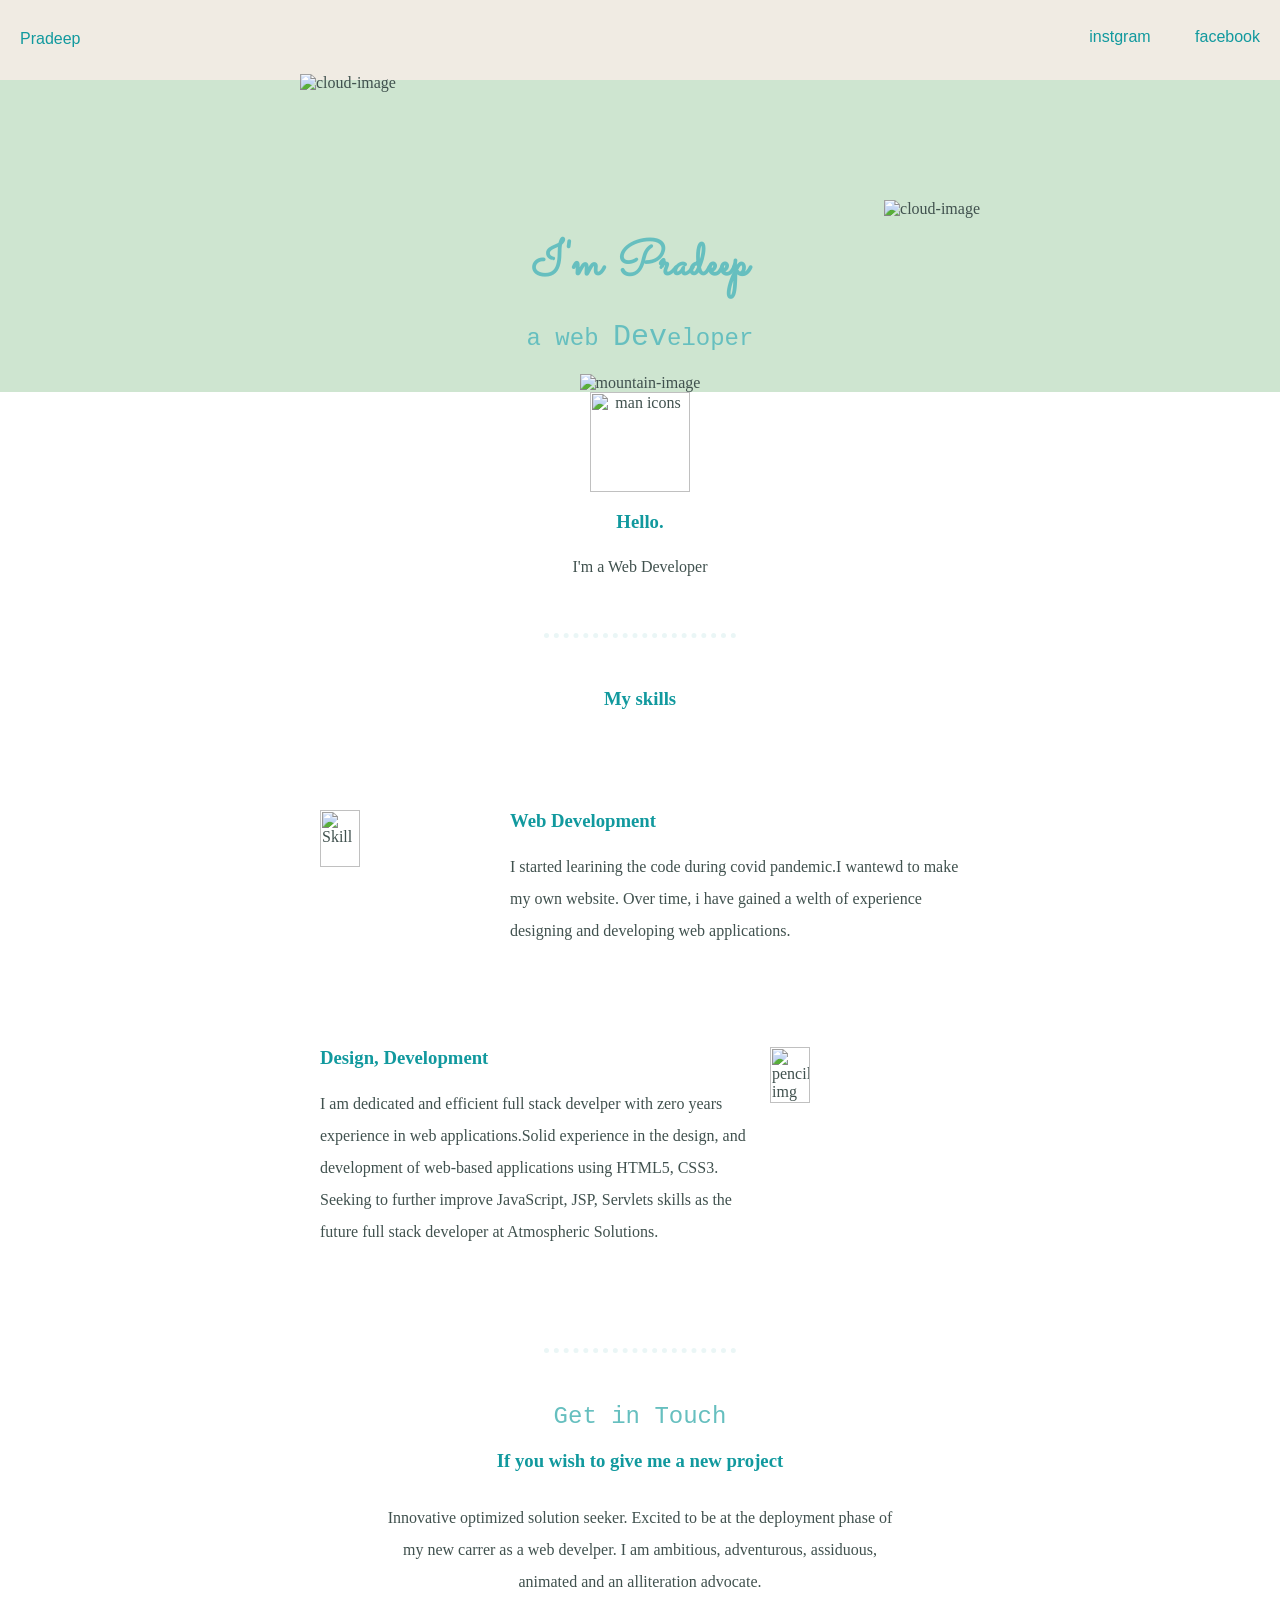
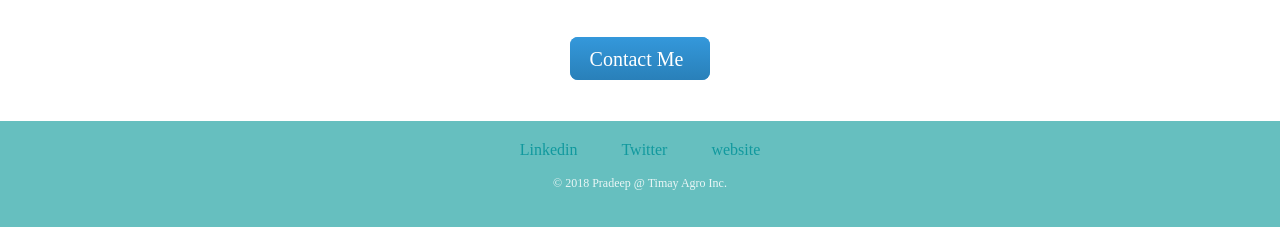
==== index.html @ 9d872818 "Rename index.html.html to index.html" ====
<html lang="en" dir="ltr">

<head>
  <meta charset="utf-8">
  <title> My Personal Site</title>
  <link rel="stylesheet" type="text/css " href="CSS\styles.css">
  <link rel="icon" href="C:\Users\Pradeep\Desktop\html-ccs\My Site\favicon.ico">
  <link rel="preconnect" href="https://fonts.googleapis.com">
  <link rel="preconnect" href="https://fonts.gstatic.com" crossorigin>
  <link href="https://fonts.googleapis.com/css2?family=Sacramento&display=swap" rel="stylesheet">
</head>


<body>
<div class="site-header">
  <div class="site-title">
      <a class="Pradeep"href="#">Pradeep</a>
  </div>
  <div class="site-nav">
    <a class="instgram"href="https://www.instagram.com/pradeepgowda__k/" target="_blank">instgram</a>
    <a class="facebook" href=" https://www.facebook.com/pradeep.kamalesh.5/" target="_blank"> facebook </a>
  </div>

</div>

  <div class="top-section">
    <img class="top-cloud" src="C:\Users\Pradeep\Desktop\html-ccs\My Site\cloud.png" alt="cloud-image">
    <h1>I'm <span class="Pra"> Pra</span>deep </h1>
    <h2>a web <span class="Pro">Dev</span>eloper </h2>
    <img class="bottom-cloud" src="C:\Users\Pradeep\Desktop\html-ccs\My Site\cloud.png" alt="cloud-image">
    <img src="C:\Users\Pradeep\Desktop\html-ccs\My Site\mountain.png" alt="mountain-image">


  </div>

  <div class=" middle-section">
    <div class="profile">
    <img src="C:\Users\Pradeep\Desktop\html-ccs\My Site\boss.png" height=" 100px weidth=" 100px" " alt=" man icons">
    <h3>Hello.</h3>
    <p class="intro"> I'm a Web Developer</p>
    </div>

    <hr>
    <div class="Skills">
      <h3> My skills</h3>
      <div class="Skill-row">
        <img class="skill-img" src="C:\Users\Pradeep\Desktop\html-ccs\My Site\skills.png" alt=" Skill">

        <h3>Web Development </h3>
        <p>I started learining the code during covid pandemic.I wantewd to make my own website. Over time, i have gained a welth of experience designing and developing web applications. </p>
      </div>

        <div class="Skill-row">
          <img class="pencil-img" src="C:\Users\Pradeep\Desktop\html-ccs\My Site\pencil.png" alt=" pencil-img">
          <h3>Design, Development</h3>
          <p>I am dedicated and efficient full stack develper with zero years experience in web applications.Solid experience in the design, and development of web-based applications using HTML5, CSS3. Seeking to further improve JavaScript, JSP, Servlets skills as the future full stack developer at Atmospheric Solutions.</p>
      </div>
    </div>
  </div>
  <hr>

  <div class="Contact-me">
    <h2>Get in Touch</h2>
    <h3>If you wish to give me a new project</h3>
    <p class=" contact-message"> Innovative optimized solution seeker. Excited to be at the deployment phase of my new carrer as a web develper. I am ambitious, adventurous, assiduous, animated and an alliteration advocate. </p>
    <a class="btn" href=" mailto:pradeepkamalesh95496@gmail.com "> Contact Me </a>

  </div>

  <div class="bottom-section">
    <a class="footer-link" href=" https://www.linkedin.com/in/pradeep-k-4bb285128/" target="_blank"> Linkedin </a>
    <a class="footer-link" href="https://twitter.com/Timay_Gowda" target="_blank"> Twitter </a>
    <a class="footer-link" href=" C:\Users\Pradeep\Desktop\html-ccs\My Site\index.html" target="_blank"> website </a>
    <p class="copy-right"> © 2018 Pradeep @ Timay Agro Inc.</p>

  </div>

  </div>

<div class="">

</div>


</body>

</html>
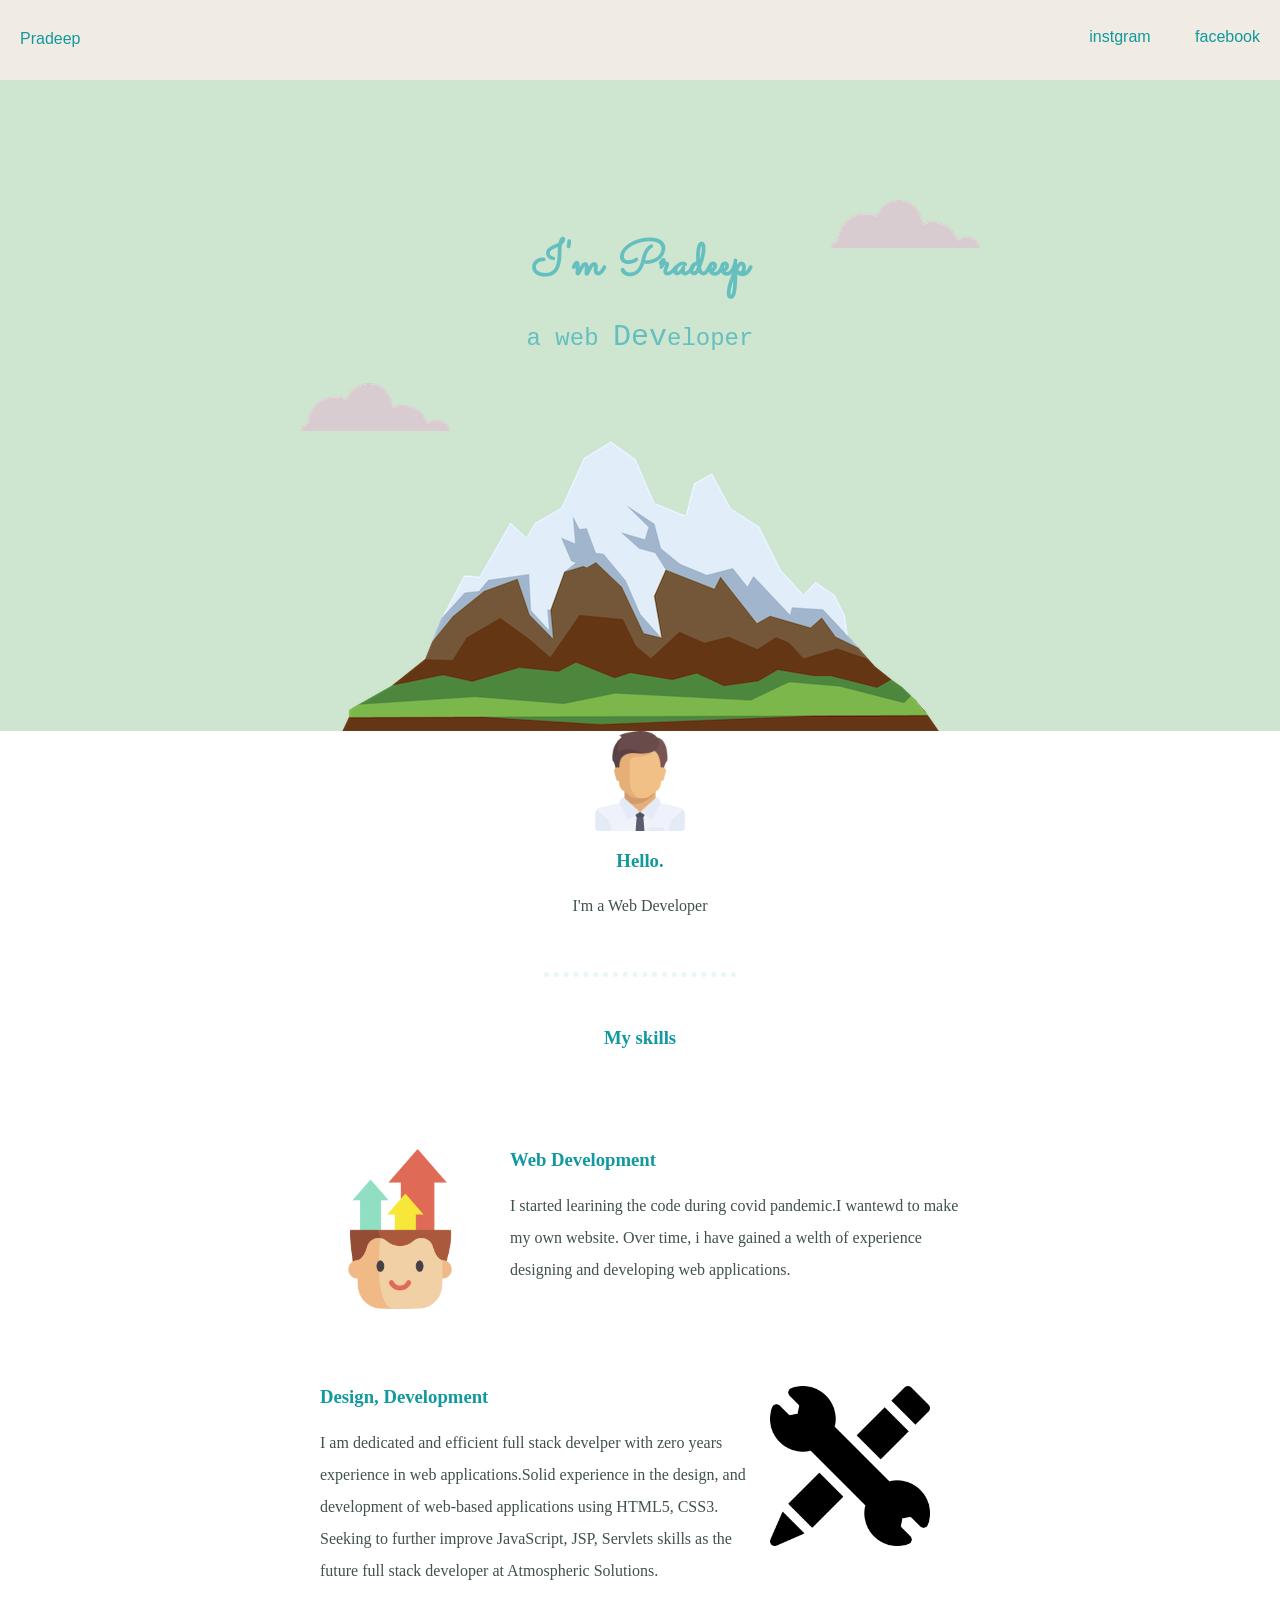
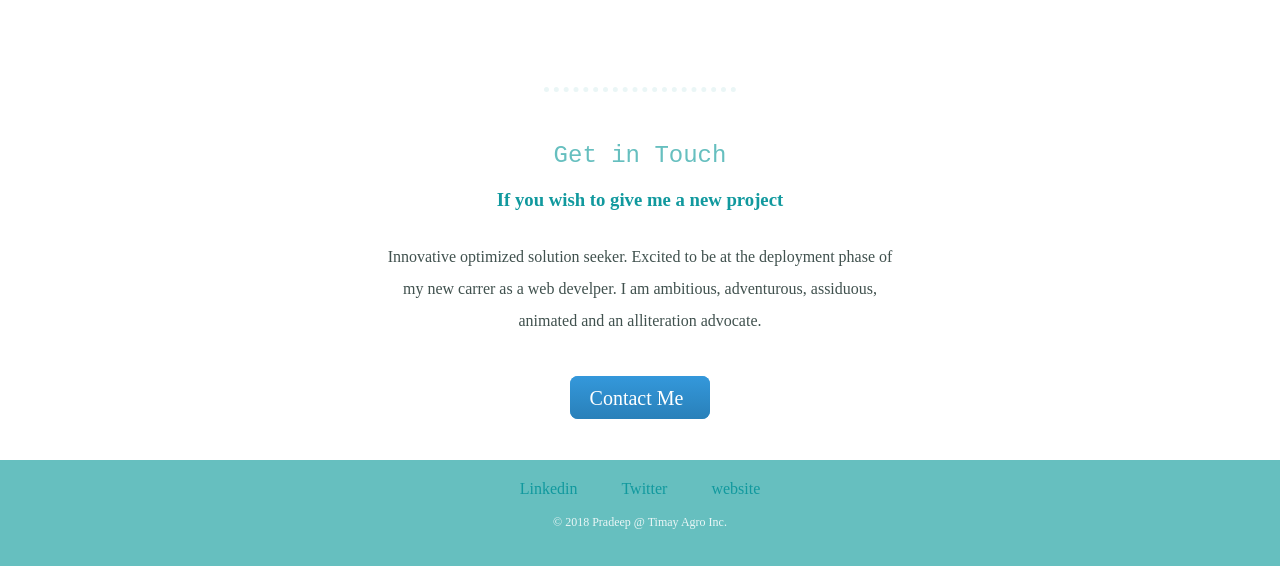
==== commit 239606d7: "Update index.html" ====
--- a/index.html
+++ b/index.html
@@ -4,7 +4,7 @@
   <meta charset="utf-8">
   <title> My Personal Site</title>
   <link rel="stylesheet" type="text/css " href="CSS\styles.css">
-  <link rel="icon" href="C:\Users\Pradeep\Desktop\html-ccs\My Site\favicon.ico">
+  <link rel="icon" href="favicon.ico">
   <link rel="preconnect" href="https://fonts.googleapis.com">
   <link rel="preconnect" href="https://fonts.gstatic.com" crossorigin>
   <link href="https://fonts.googleapis.com/css2?family=Sacramento&display=swap" rel="stylesheet">
@@ -24,18 +24,18 @@
 </div>
 
   <div class="top-section">
-    <img class="top-cloud" src="C:\Users\Pradeep\Desktop\html-ccs\My Site\cloud.png" alt="cloud-image">
+    <img class="top-cloud" src="cloud.png">
     <h1>I'm <span class="Pra"> Pra</span>deep </h1>
     <h2>a web <span class="Pro">Dev</span>eloper </h2>
-    <img class="bottom-cloud" src="C:\Users\Pradeep\Desktop\html-ccs\My Site\cloud.png" alt="cloud-image">
-    <img src="C:\Users\Pradeep\Desktop\html-ccs\My Site\mountain.png" alt="mountain-image">
+    <img class="bottom-cloud" src="cloud.png" alt="cloud-image">
+    <img src="mountain.png" alt="mountain-image">
 
 
   </div>
 
   <div class=" middle-section">
     <div class="profile">
-    <img src="C:\Users\Pradeep\Desktop\html-ccs\My Site\boss.png" height=" 100px weidth=" 100px" " alt=" man icons">
+    <img src="boss.png" height=" 100px weidth=" 100px" " alt=" man icons">
     <h3>Hello.</h3>
     <p class="intro"> I'm a Web Developer</p>
     </div>
@@ -44,14 +44,14 @@
     <div class="Skills">
       <h3> My skills</h3>
       <div class="Skill-row">
-        <img class="skill-img" src="C:\Users\Pradeep\Desktop\html-ccs\My Site\skills.png" alt=" Skill">
+        <img class="skill-img" src="skills.png" alt=" Skill">
 
         <h3>Web Development </h3>
         <p>I started learining the code during covid pandemic.I wantewd to make my own website. Over time, i have gained a welth of experience designing and developing web applications. </p>
       </div>
 
         <div class="Skill-row">
-          <img class="pencil-img" src="C:\Users\Pradeep\Desktop\html-ccs\My Site\pencil.png" alt=" pencil-img">
+          <img class="pencil-img" src="pencil.png" alt=" pencil-img">
           <h3>Design, Development</h3>
           <p>I am dedicated and efficient full stack develper with zero years experience in web applications.Solid experience in the design, and development of web-based applications using HTML5, CSS3. Seeking to further improve JavaScript, JSP, Servlets skills as the future full stack developer at Atmospheric Solutions.</p>
       </div>
@@ -70,7 +70,7 @@
   <div class="bottom-section">
     <a class="footer-link" href=" https://www.linkedin.com/in/pradeep-k-4bb285128/" target="_blank"> Linkedin </a>
     <a class="footer-link" href="https://twitter.com/Timay_Gowda" target="_blank"> Twitter </a>
-    <a class="footer-link" href=" C:\Users\Pradeep\Desktop\html-ccs\My Site\index.html" target="_blank"> website </a>
+    <a class="footer-link" href=" https://timaygit.github.io/My-personal-site/" target="_blank"> website </a>
     <p class="copy-right"> © 2018 Pradeep @ Timay Agro Inc.</p>
 
   </div>
